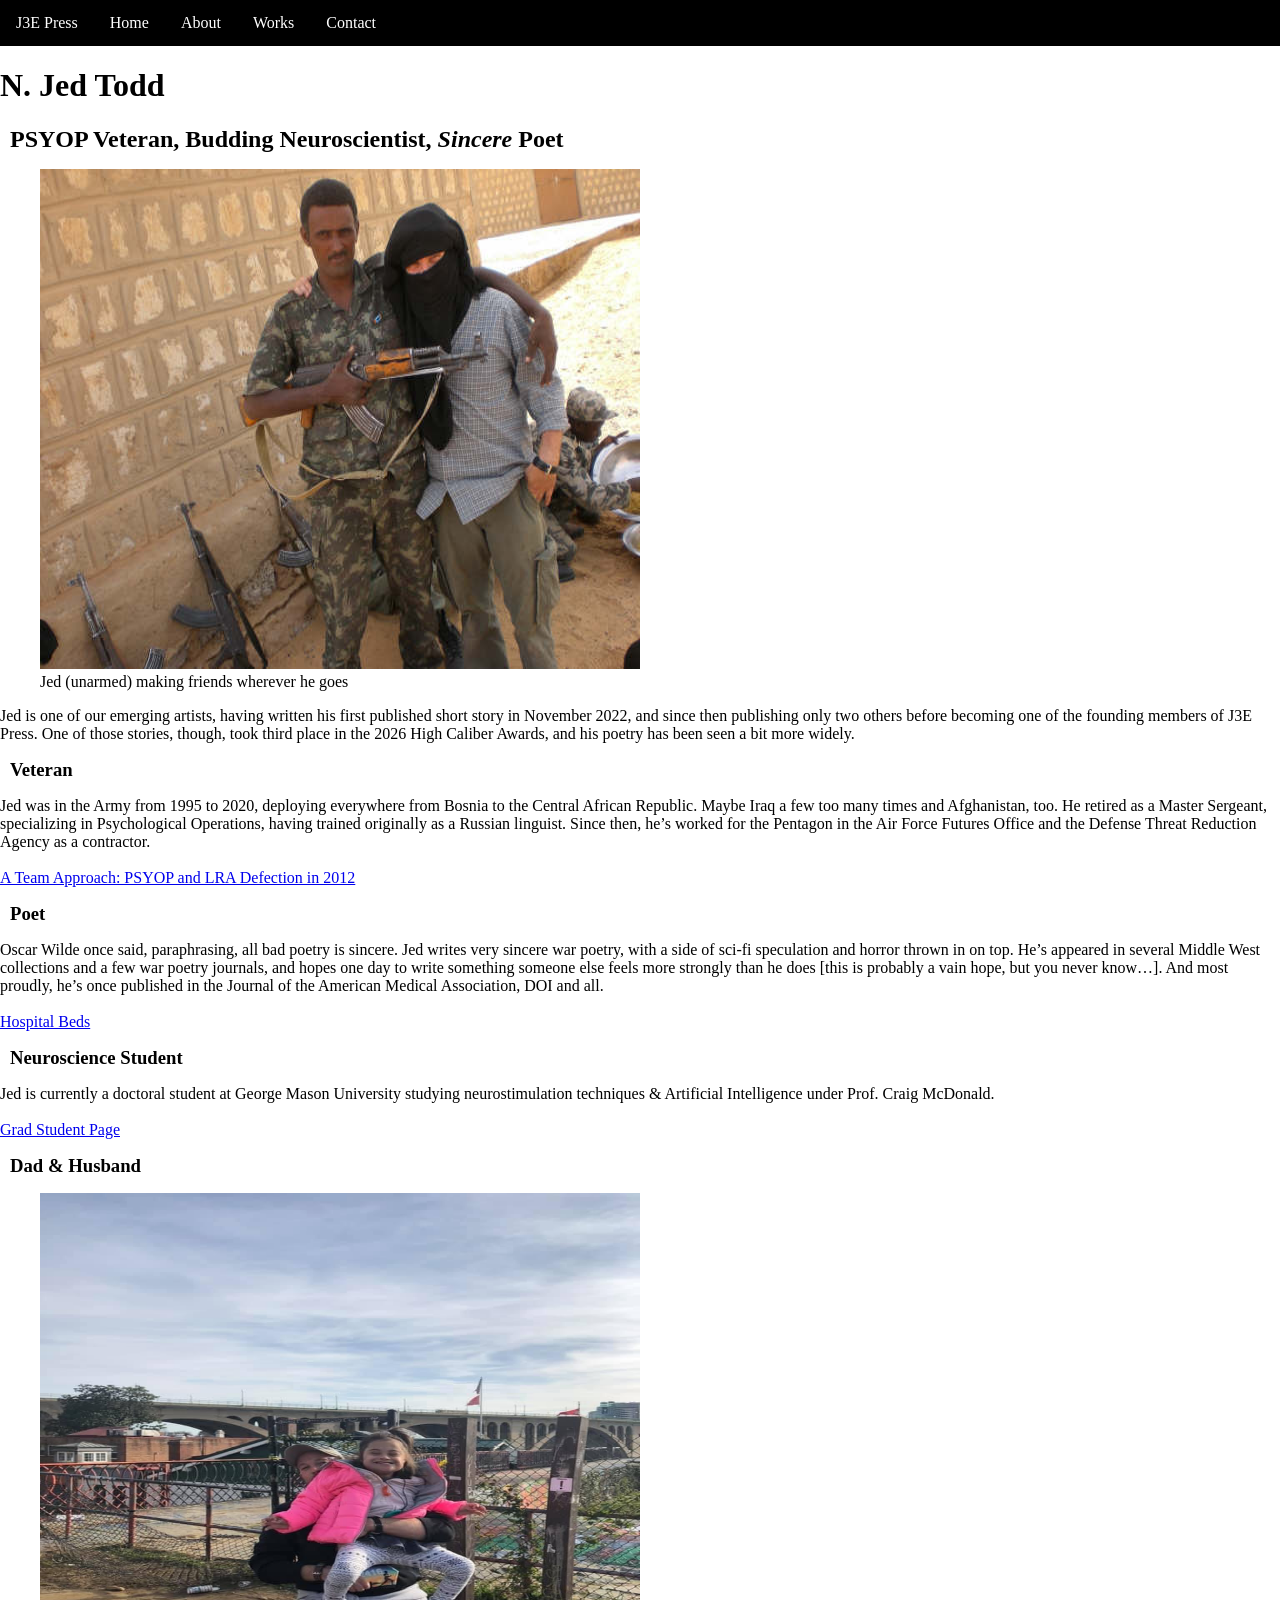
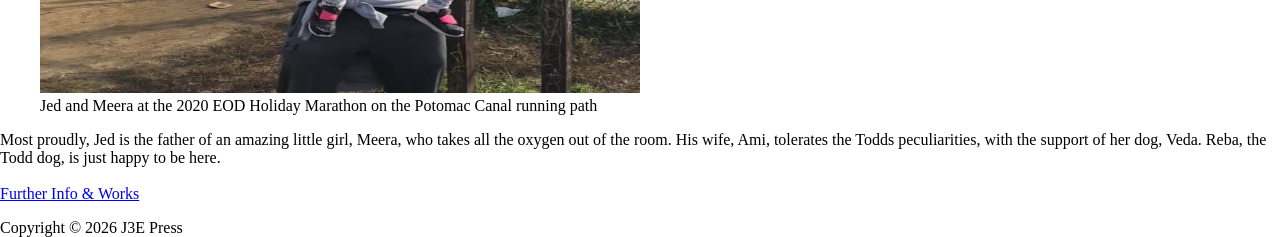
==== index.html @ 709a06db "Fix HTML formatting and add image dimensions" ====
<!DOCTYPE html> <html lang="en-US">
<head><title>N. Jed Todd - J3E Press Author</title></head>
	<meta name="viewport" content="width=device-width, initial-scale=1.0">
	<meta charset="UTF-8">
	<meta name="description" content="N. Jed Todd's Author Page">
	<meta name="keywords" content="PSYOP, Propaganda, Neuroscience, Neurostimulation, Poetry, Science Fiction, Horror, Sci-Fi Writer">
	<meta name="author" content="N. Jed Todd">
	
	<style>
 		body {background-color: olive; margin:0; padding:0;}
  		h1 {color: black; margin: 10px;}
  		h2 {color: black; margin: 10px;}
  		h3 {color: black; margin: 10px;}
  		p {color: black;}
  		html, body {width: 100%; min-height: 100vh; margin: 0; padding: 0;}
		ul {list-style-type: none; margin: 0; padding: 0; overflow: hidden; background-color: black;}
  		ul li {float: left;}
  		ul li a {display: block; color: white; text-align: center; padding: 14px 16px; text-decoration: none;}
  		ul li a: hover {background-color: olive;}
	</style></head>
<body><nav><ul>
  <li><a href="https://j3epress.com">J3E Press</a></li>
  <li><a href="./index.html">Home</a></li>
  <li><a href="./about.html">About</a></li>
  <li><a href="./works.html">Works</a></li>
  <li><a href="./contact.html">Contact</a></li>
</ul></nav>

<header><h1>N. Jed Todd</h1></header>
		<h2>PSYOP Veteran, Budding Neuroscientist, <em>Sincere</em> Poet</h2>
	<figure><img src="./JedMaliScout.jpg" height="500" width="600" alt="Jed with face wrapped in black litham, type of black Tuareg face covering, standing next to a man holding an AK-47 in a Malian Scout military uniform, standing next to an adobe wall in the desert"><figcaption>Jed (unarmed) making friends wherever he goes</figcaption></figure>
	<p>Jed is one of our emerging artists, having written his first published short story in November 2022, and since then publishing only two others before becoming one of the founding members of J3E Press. One of those stories, though, took third place in the 2026 High Caliber Awards, and his poetry has been seen a bit more widely.</p>
		<h3>Veteran</h3>
	<p>Jed was in the Army from 1995 to 2020, deploying everywhere from Bosnia to the Central African Republic. Maybe Iraq a few too many times and Afghanistan, too. He retired as a Master Sergeant, specializing in Psychological Operations, having trained originally as a Russian linguist. Since then, he’s worked for the Pentagon in the Air Force Futures Office and the Defense Threat Reduction Agency as a contractor.<br><br><a href="https://arsof-history.org/articles/20nov_a_team_approach_page_1.html">A Team Approach: PSYOP and LRA Defection in 2012</a></p>
		<h3>Poet</h3>
	<p>Oscar Wilde once said, paraphrasing, all bad poetry is sincere. Jed writes very sincere war poetry, with a side of sci-fi speculation and horror thrown in on top. He’s appeared in several Middle West collections and a few war poetry journals, and hopes one day to write something someone else feels more strongly than he does [this is probably a vain hope, but you never know…]. And most proudly, he’s once published in the Journal of the American Medical Association, DOI and all.<br><br><a href="https://jamanetwork.com/journals/jama/article-abstract/2838085">Hospital Beds</a></p>
		<h3>Neuroscience Student</h3>
	<p>Jed is currently a doctoral student at George Mason University studying neurostimulation techniques & Artificial Intelligence under Prof. Craig McDonald.<br><br><a href="https://www.psychology.gmu.edu/people/ntodd4">Grad Student Page</a></p>
		<h3>Dad &amp; Husband</h3>
	<figure><img src="./MeeraEODMarathon.jpg" height="500" width="600" alt="Jed holding his daughter, Meera, in the air at a bridge overlooking a canal, dressed in running clothes"><figcaption>Jed and Meera at the 2020 EOD Holiday Marathon on the Potomac Canal running path</figcaption></figure>
	<p>Most proudly, Jed is the father of an amazing little girl, Meera, who takes all the oxygen out of the room. His wife, Ami, tolerates the Todds peculiarities, with the support of her dog, Veda. Reba, the Todd dog, is just happy to be here.<br><br><a href="https://linktr.ee/n.jed.todd">Further Info &amp; Works</a></p>

<footer>Copyright &copy; 2026 J3E Press</footer>
</body>
</html>
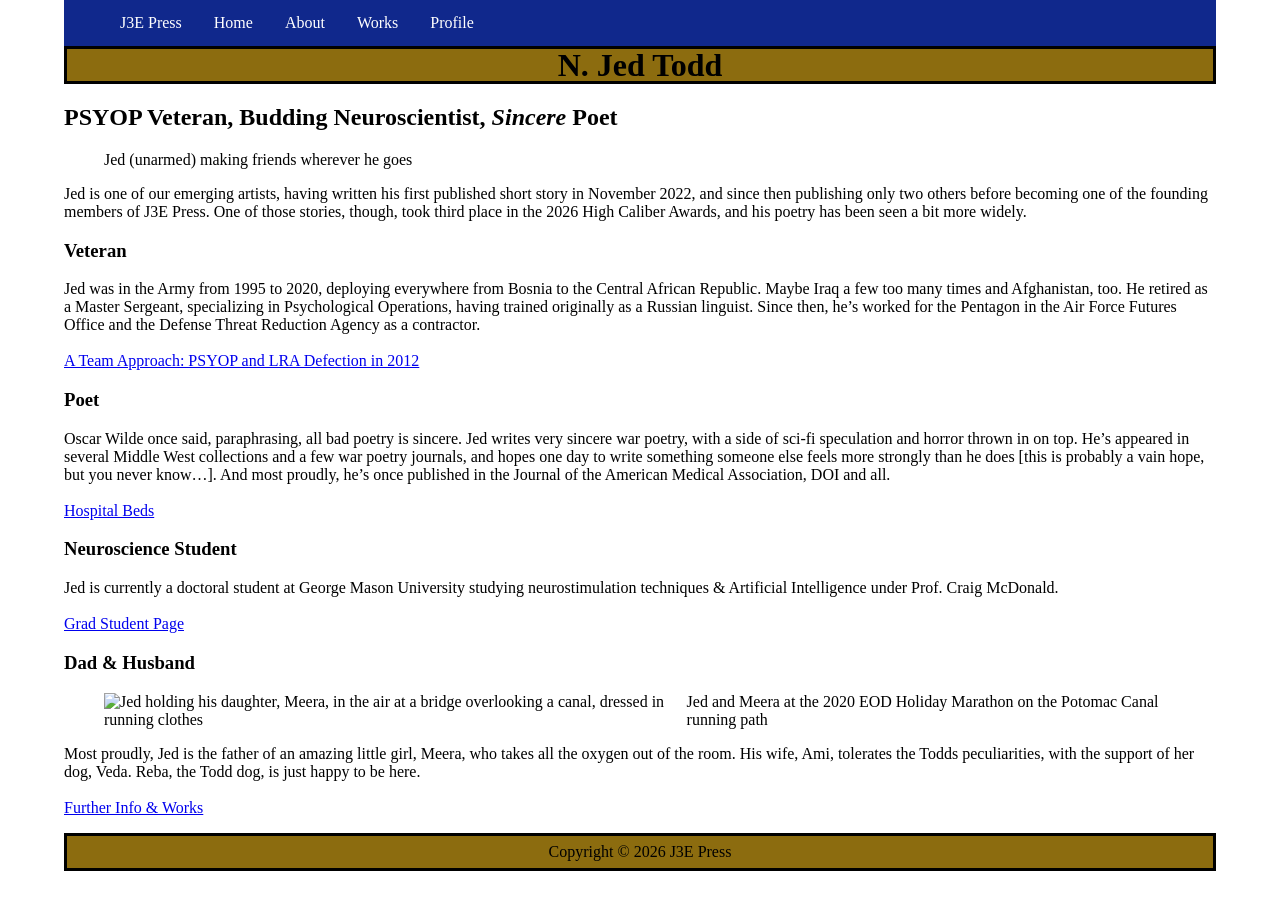
==== commit 52a5f611: "Add files via upload Fixing for site 2" ====
--- a/index.html
+++ b/index.html
@@ -5,30 +5,32 @@
 	<meta name="description" content="N. Jed Todd's Author Page">
 	<meta name="keywords" content="PSYOP, Propaganda, Neuroscience, Neurostimulation, Poetry, Science Fiction, Horror, Sci-Fi Writer">
 	<meta name="author" content="N. Jed Todd">
-	
+	<base href="https://njedtodd.github.io/practicesite1/">
 	<style>
- 		body {background-color: olive; margin:0; padding:0;}
-  		h1 {color: black; margin: 10px;}
-  		h2 {color: black; margin: 10px;}
-  		h3 {color: black; margin: 10px;}
-  		p {color: black;}
-  		html, body {width: 100%; min-height: 100vh; margin: 0; padding: 0;}
-		ul {list-style-type: none; margin: 0; padding: 0; overflow: hidden; background-color: black;}
+ 		body {background-color: #8C6C0F; color: black}
+ 		html, body {align-items: center; width: 90%; min-height: 100vh; margin: auto; padding: auto;}
+  		p {text-align: left; color: black; margin: 10px; padding: 10px}
+		ul {list-style-type: none; margin: auto; overflow: hidden; background-color: #10288C;}
   		ul li {float: left;}
   		ul li a {display: block; color: white; text-align: center; padding: 14px 16px; text-decoration: none;}
-  		ul li a: hover {background-color: olive;}
-	</style></head>
+  		ul li a: hover {background-color: #1C254D;}
+  		.centerText {background-color: #8C6C0F; display: flex; justify-content: center; align-items: center; height: 2em; border: 3px solid black;}
+  		.centerImg {display: flex; justify-content: center; align-items: center}
+  		.portrait {height="250"; width="250"; display: flex}
+  		.book {height="300"; width="200"}
+  		.mainText {background-color: #9CAFFF; text-align: left; color: black; margin: 10px; padding; 10px}
+  		</style></head>
 <body><nav><ul>
   <li><a href="https://j3epress.com">J3E Press</a></li>
-  <li><a href="./index.html">Home</a></li>
-  <li><a href="./about.html">About</a></li>
-  <li><a href="./works.html">Works</a></li>
-  <li><a href="./contact.html">Contact</a></li>
+  <li><a href="index.html">Home</a></li>
+  <li><a href="about.html">About</a></li>
+  <li><a href="works.html">Works</a></li>
+  <li><a href="contact.html">Profile</a></li>
 </ul></nav>
 
-<header><h1>N. Jed Todd</h1></header>
+<header><div class="centerText"><h1>N. Jed Todd</h1></div></header>
 		<h2>PSYOP Veteran, Budding Neuroscientist, <em>Sincere</em> Poet</h2>
-	<figure><img src="./JedMaliScout.jpg" height="500" width="600" alt="Jed with face wrapped in black litham, type of black Tuareg face covering, standing next to a man holding an AK-47 in a Malian Scout military uniform, standing next to an adobe wall in the desert"><figcaption>Jed (unarmed) making friends wherever he goes</figcaption></figure>
+	<figure><div class="centerImg><img src="JedMaliScout.jpg" alt="Jed with face wrapped in black litham, type of black Tuareg face covering, standing next to a man holding an AK-47 in a Malian Scout military uniform, standing next to an adobe wall in the desert"><figcaption>Jed (unarmed) making friends wherever he goes</figcaption></div></figure>
 	<p>Jed is one of our emerging artists, having written his first published short story in November 2022, and since then publishing only two others before becoming one of the founding members of J3E Press. One of those stories, though, took third place in the 2026 High Caliber Awards, and his poetry has been seen a bit more widely.</p>
 		<h3>Veteran</h3>
 	<p>Jed was in the Army from 1995 to 2020, deploying everywhere from Bosnia to the Central African Republic. Maybe Iraq a few too many times and Afghanistan, too. He retired as a Master Sergeant, specializing in Psychological Operations, having trained originally as a Russian linguist. Since then, he’s worked for the Pentagon in the Air Force Futures Office and the Defense Threat Reduction Agency as a contractor.<br><br><a href="https://arsof-history.org/articles/20nov_a_team_approach_page_1.html">A Team Approach: PSYOP and LRA Defection in 2012</a></p>
@@ -37,9 +39,9 @@
 		<h3>Neuroscience Student</h3>
 	<p>Jed is currently a doctoral student at George Mason University studying neurostimulation techniques & Artificial Intelligence under Prof. Craig McDonald.<br><br><a href="https://www.psychology.gmu.edu/people/ntodd4">Grad Student Page</a></p>
 		<h3>Dad &amp; Husband</h3>
-	<figure><img src="./MeeraEODMarathon.jpg" height="500" width="600" alt="Jed holding his daughter, Meera, in the air at a bridge overlooking a canal, dressed in running clothes"><figcaption>Jed and Meera at the 2020 EOD Holiday Marathon on the Potomac Canal running path</figcaption></figure>
+	<figure><div class="centerImg"><img src="MeeraEODMarathon.jpg" alt="Jed holding his daughter, Meera, in the air at a bridge overlooking a canal, dressed in running clothes"><figcaption>Jed and Meera at the 2020 EOD Holiday Marathon on the Potomac Canal running path</figcaption></div></figure>
 	<p>Most proudly, Jed is the father of an amazing little girl, Meera, who takes all the oxygen out of the room. His wife, Ami, tolerates the Todds peculiarities, with the support of her dog, Veda. Reba, the Todd dog, is just happy to be here.<br><br><a href="https://linktr.ee/n.jed.todd">Further Info &amp; Works</a></p>
 
-<footer>Copyright &copy; 2026 J3E Press</footer>
+<footer><div class="centerText">Copyright &copy; 2026 J3E Press</div></footer>
 </body>
 </html>
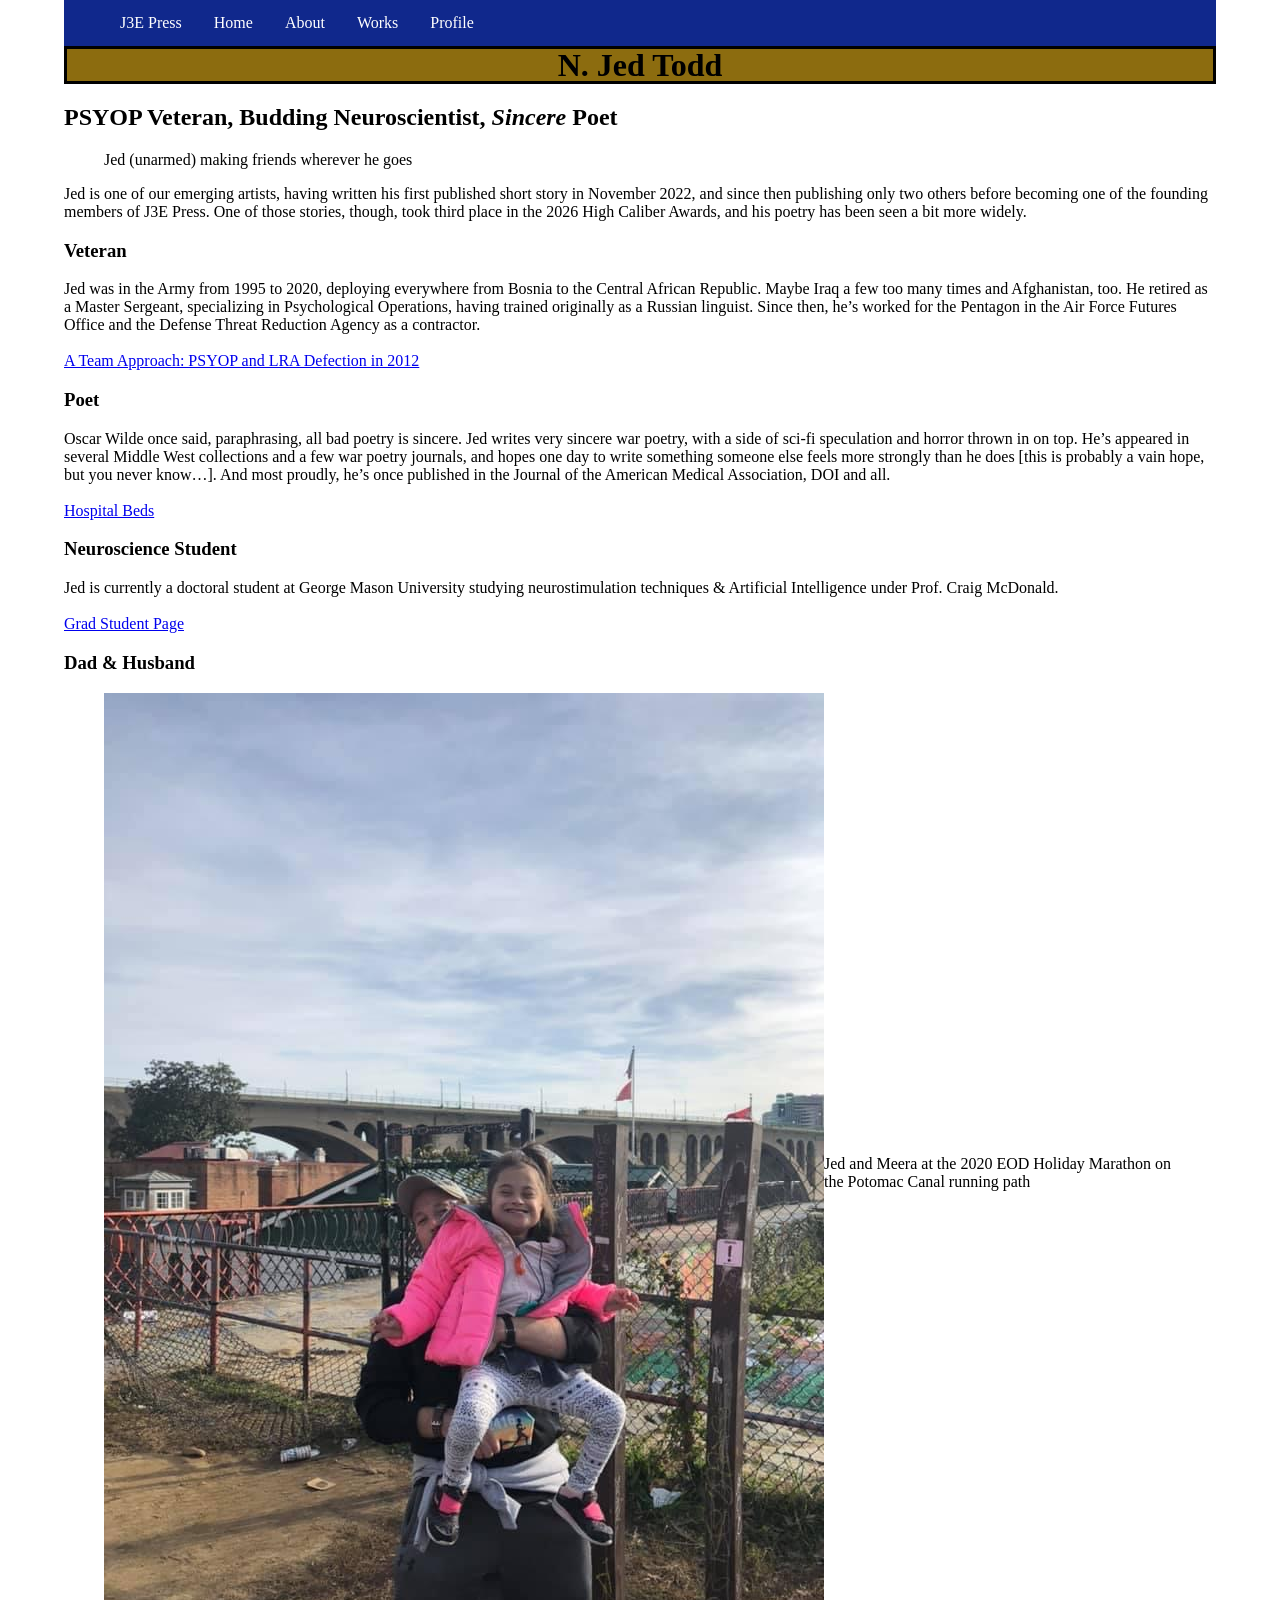
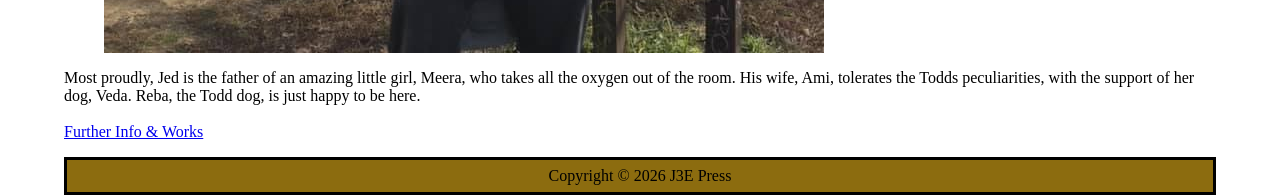
==== commit 6d22240e: "Add files via upload" ====
--- a/index.html
+++ b/index.html
@@ -5,7 +5,7 @@
 	<meta name="description" content="N. Jed Todd's Author Page">
 	<meta name="keywords" content="PSYOP, Propaganda, Neuroscience, Neurostimulation, Poetry, Science Fiction, Horror, Sci-Fi Writer">
 	<meta name="author" content="N. Jed Todd">
-	<base href="https://njedtodd.github.io/practicesite1/">
+	<base href="https://njtedtodd.github.io/practicesite1/">
 	<style>
  		body {background-color: #8C6C0F; color: black}
  		html, body {align-items: center; width: 90%; min-height: 100vh; margin: auto; padding: auto;}
@@ -22,10 +22,10 @@
   		</style></head>
 <body><nav><ul>
   <li><a href="https://j3epress.com">J3E Press</a></li>
-  <li><a href="index.html">Home</a></li>
-  <li><a href="about.html">About</a></li>
-  <li><a href="works.html">Works</a></li>
-  <li><a href="contact.html">Profile</a></li>
+  <li><a href="./index.html">Home</a></li>
+  <li><a href="./about.html">About</a></li>
+  <li><a href="./works.html">Works</a></li>
+  <li><a href="./contact.html">Profile</a></li>
 </ul></nav>
 
 <header><div class="centerText"><h1>N. Jed Todd</h1></div></header>
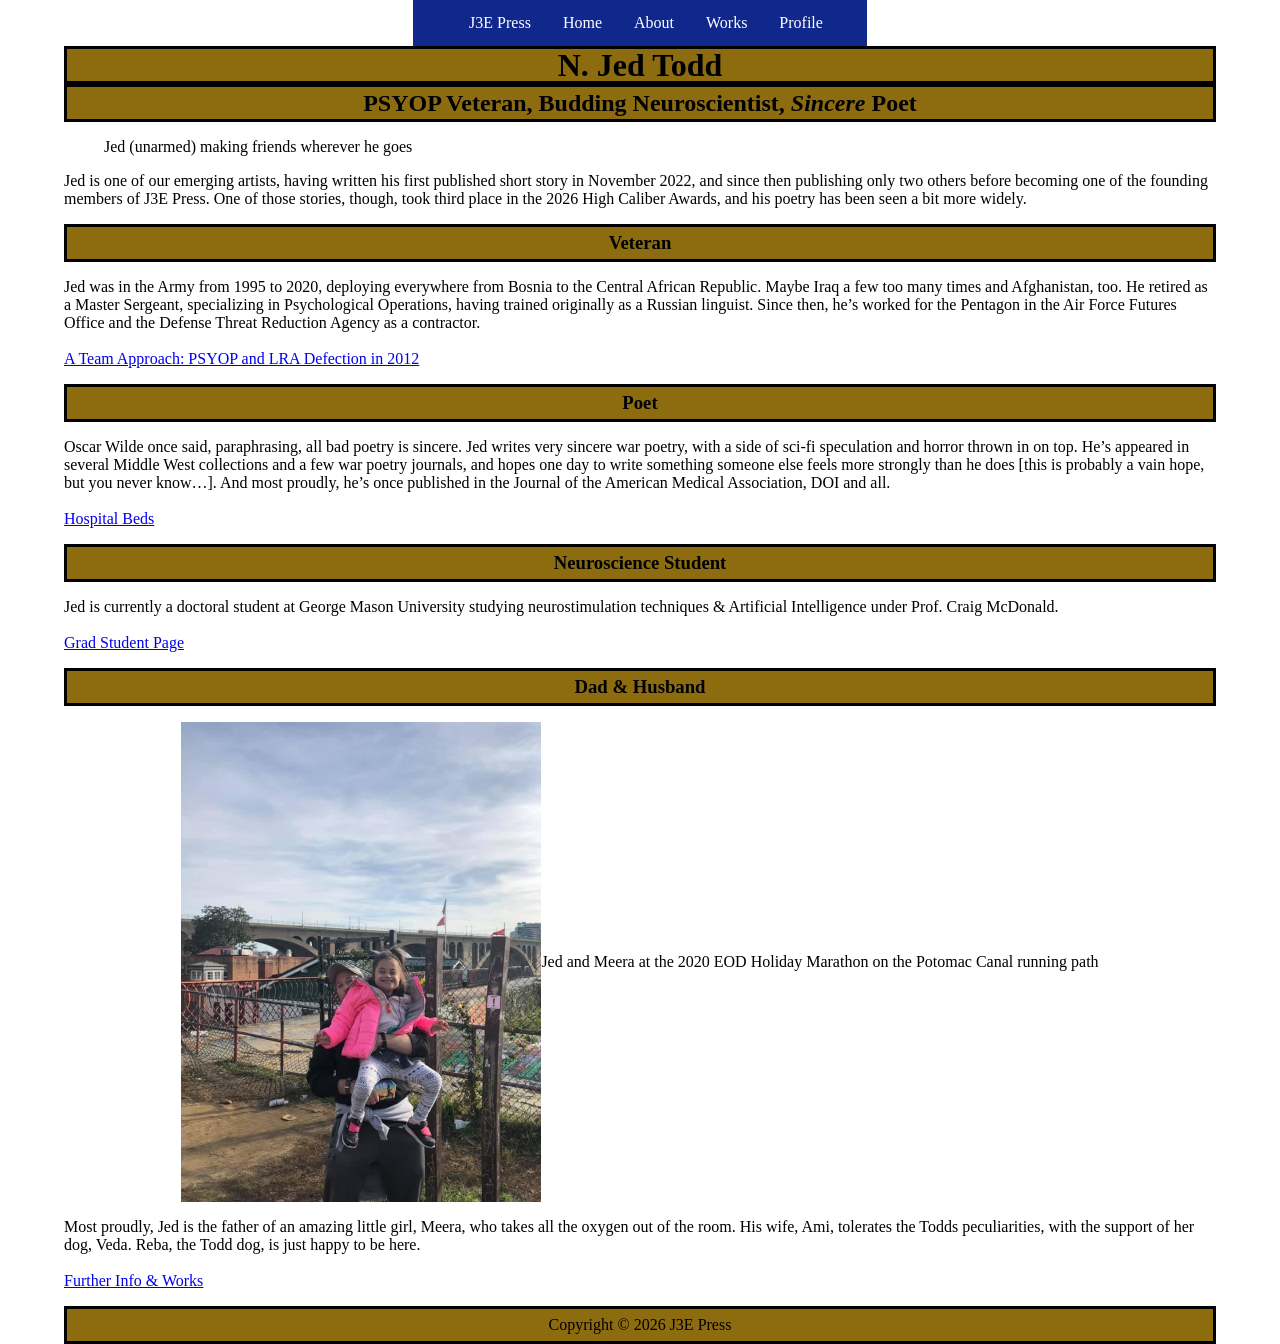
==== commit c1128e24: "Add files via upload" ====
--- a/index.html
+++ b/index.html
@@ -5,7 +5,7 @@
 	<meta name="description" content="N. Jed Todd's Author Page">
 	<meta name="keywords" content="PSYOP, Propaganda, Neuroscience, Neurostimulation, Poetry, Science Fiction, Horror, Sci-Fi Writer">
 	<meta name="author" content="N. Jed Todd">
-	<base href="https://njtedtodd.github.io/practicesite1/">
+	
 	<style>
  		body {background-color: #8C6C0F; color: black}
  		html, body {align-items: center; width: 90%; min-height: 100vh; margin: auto; padding: auto;}
@@ -20,26 +20,26 @@
   		.book {height="300"; width="200"}
   		.mainText {background-color: #9CAFFF; text-align: left; color: black; margin: 10px; padding; 10px}
   		</style></head>
-<body><nav><ul>
+<body><nav><div class="centerImg"><ul>
   <li><a href="https://j3epress.com">J3E Press</a></li>
   <li><a href="./index.html">Home</a></li>
   <li><a href="./about.html">About</a></li>
   <li><a href="./works.html">Works</a></li>
   <li><a href="./contact.html">Profile</a></li>
-</ul></nav>
+</ul></div></nav>
 
 <header><div class="centerText"><h1>N. Jed Todd</h1></div></header>
-		<h2>PSYOP Veteran, Budding Neuroscientist, <em>Sincere</em> Poet</h2>
-	<figure><div class="centerImg><img src="JedMaliScout.jpg" alt="Jed with face wrapped in black litham, type of black Tuareg face covering, standing next to a man holding an AK-47 in a Malian Scout military uniform, standing next to an adobe wall in the desert"><figcaption>Jed (unarmed) making friends wherever he goes</figcaption></div></figure>
+		<div class="centerText"><h2>PSYOP Veteran, Budding Neuroscientist, <em>Sincere</em> Poet</h2></div>
+	<figure><div class="centerImg><img src="JedMaliScout.jpg" height="450" width="600" alt="Jed with face wrapped in black litham, type of black Tuareg face covering, standing next to a man holding an AK-47 in a Malian Scout military uniform, standing next to an adobe wall in the desert"><figcaption>Jed (unarmed) making friends wherever he goes</figcaption></div></figure>
 	<p>Jed is one of our emerging artists, having written his first published short story in November 2022, and since then publishing only two others before becoming one of the founding members of J3E Press. One of those stories, though, took third place in the 2026 High Caliber Awards, and his poetry has been seen a bit more widely.</p>
-		<h3>Veteran</h3>
+		<div class="centerText"><h3>Veteran</h3></div>
 	<p>Jed was in the Army from 1995 to 2020, deploying everywhere from Bosnia to the Central African Republic. Maybe Iraq a few too many times and Afghanistan, too. He retired as a Master Sergeant, specializing in Psychological Operations, having trained originally as a Russian linguist. Since then, he’s worked for the Pentagon in the Air Force Futures Office and the Defense Threat Reduction Agency as a contractor.<br><br><a href="https://arsof-history.org/articles/20nov_a_team_approach_page_1.html">A Team Approach: PSYOP and LRA Defection in 2012</a></p>
-		<h3>Poet</h3>
+		<div class="centerText"><h3>Poet</h3></div>
 	<p>Oscar Wilde once said, paraphrasing, all bad poetry is sincere. Jed writes very sincere war poetry, with a side of sci-fi speculation and horror thrown in on top. He’s appeared in several Middle West collections and a few war poetry journals, and hopes one day to write something someone else feels more strongly than he does [this is probably a vain hope, but you never know…]. And most proudly, he’s once published in the Journal of the American Medical Association, DOI and all.<br><br><a href="https://jamanetwork.com/journals/jama/article-abstract/2838085">Hospital Beds</a></p>
-		<h3>Neuroscience Student</h3>
+		<div class="centerText"><h3>Neuroscience Student</h3></div>
 	<p>Jed is currently a doctoral student at George Mason University studying neurostimulation techniques & Artificial Intelligence under Prof. Craig McDonald.<br><br><a href="https://www.psychology.gmu.edu/people/ntodd4">Grad Student Page</a></p>
-		<h3>Dad &amp; Husband</h3>
-	<figure><div class="centerImg"><img src="MeeraEODMarathon.jpg" alt="Jed holding his daughter, Meera, in the air at a bridge overlooking a canal, dressed in running clothes"><figcaption>Jed and Meera at the 2020 EOD Holiday Marathon on the Potomac Canal running path</figcaption></div></figure>
+		<div class="centerText"><h3>Dad &amp; Husband</h3></div>
+	<figure><div class="centerImg"><img src="MeeraEODMarathon.jpg" height="480" width="360" alt="Jed holding his daughter, Meera, in the air at a bridge overlooking a canal, dressed in running clothes"><figcaption>Jed and Meera at the 2020 EOD Holiday Marathon on the Potomac Canal running path</figcaption></div></figure>
 	<p>Most proudly, Jed is the father of an amazing little girl, Meera, who takes all the oxygen out of the room. His wife, Ami, tolerates the Todds peculiarities, with the support of her dog, Veda. Reba, the Todd dog, is just happy to be here.<br><br><a href="https://linktr.ee/n.jed.todd">Further Info &amp; Works</a></p>
 
 <footer><div class="centerText">Copyright &copy; 2026 J3E Press</div></footer>
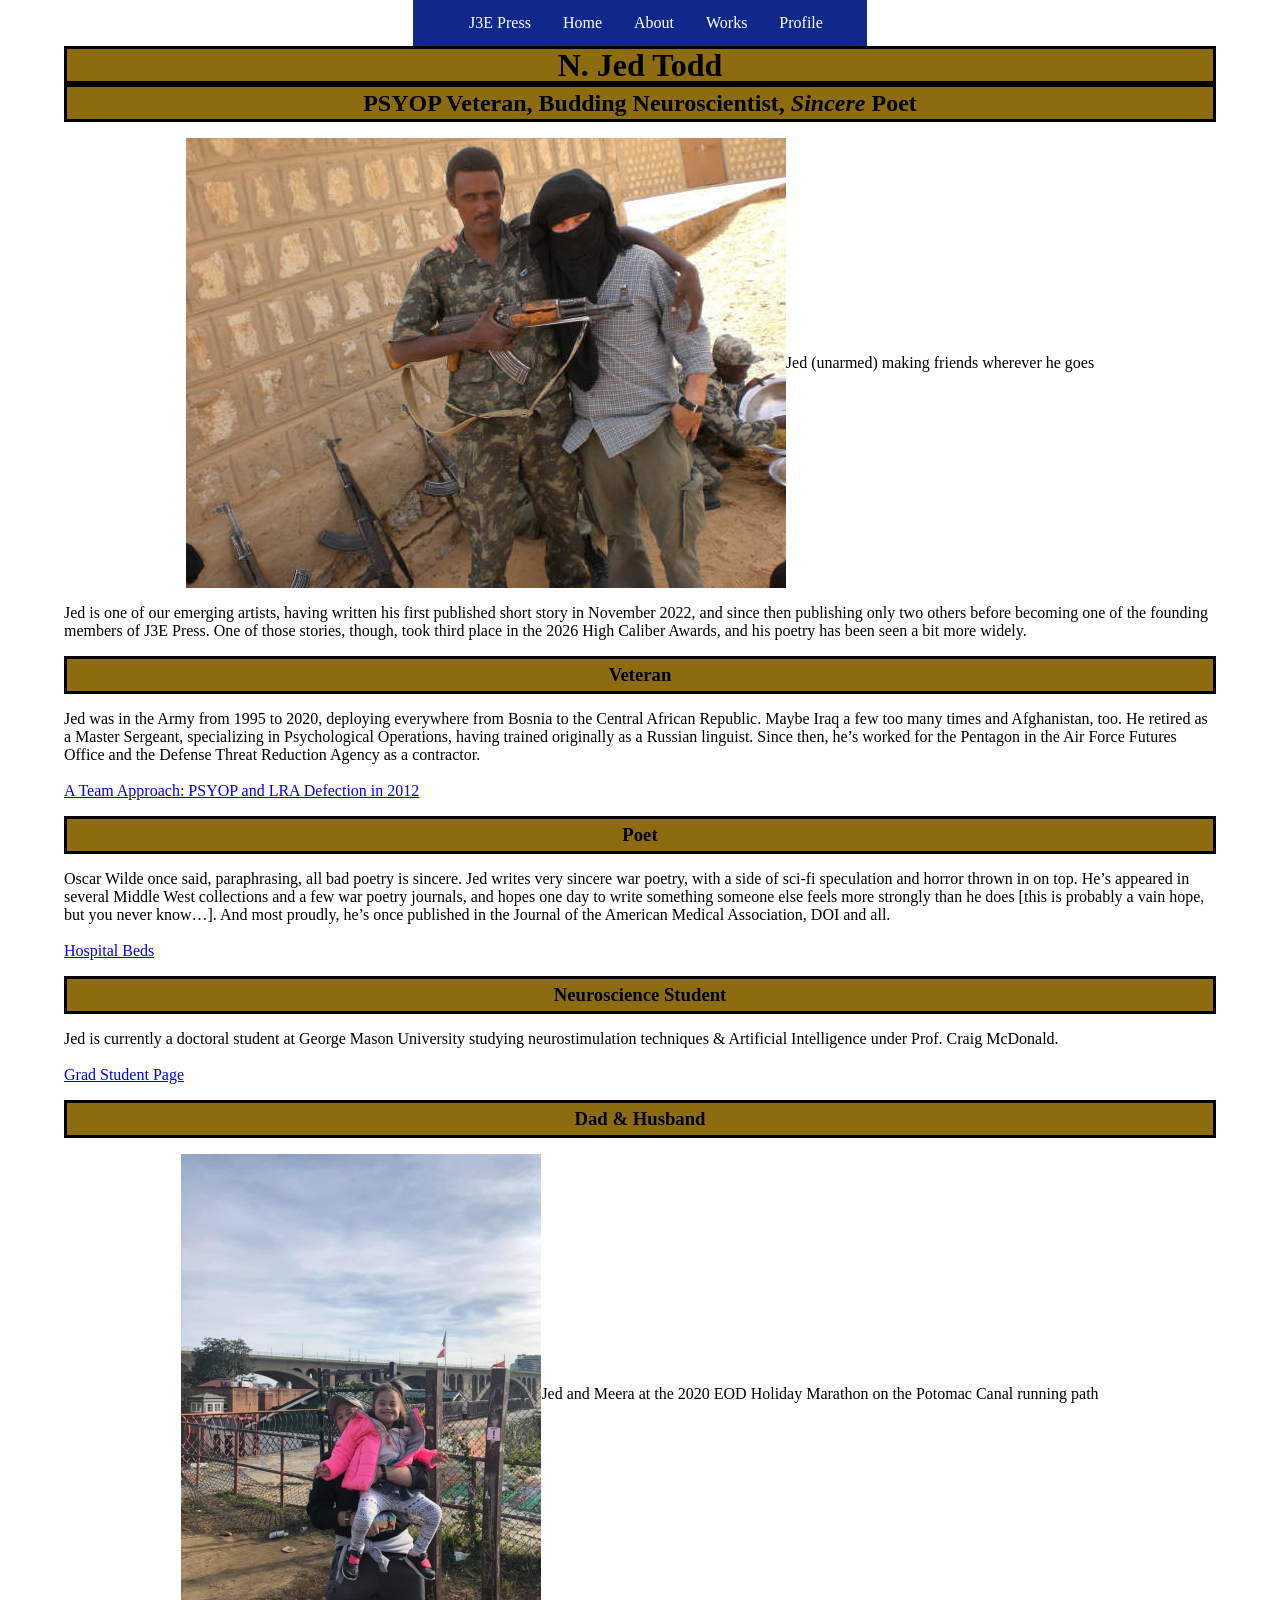
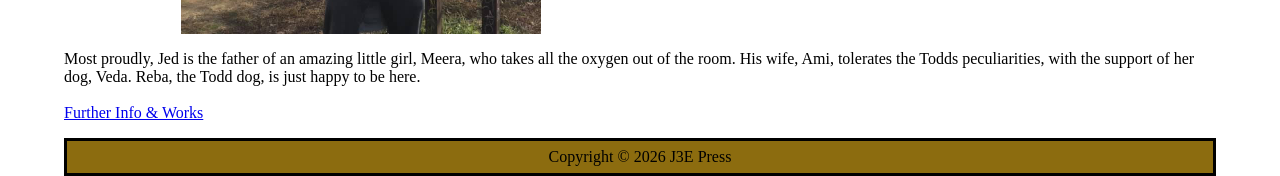
==== commit d5d6de5a: "Add files via upload" ====
--- a/index.html
+++ b/index.html
@@ -30,7 +30,7 @@
 
 <header><div class="centerText"><h1>N. Jed Todd</h1></div></header>
 		<div class="centerText"><h2>PSYOP Veteran, Budding Neuroscientist, <em>Sincere</em> Poet</h2></div>
-	<figure><div class="centerImg><img src="JedMaliScout.jpg" height="450" width="600" alt="Jed with face wrapped in black litham, type of black Tuareg face covering, standing next to a man holding an AK-47 in a Malian Scout military uniform, standing next to an adobe wall in the desert"><figcaption>Jed (unarmed) making friends wherever he goes</figcaption></div></figure>
+	<figure><div class="centerImg"><img src="JedMaliScout.jpg" height="450" width="600" alt="Jed with face wrapped in black litham, type of black Tuareg face covering, standing next to a man holding an AK-47 in a Malian Scout military uniform, standing next to an adobe wall in the desert"><figcaption>Jed (unarmed) making friends wherever he goes</figcaption></div></figure>
 	<p>Jed is one of our emerging artists, having written his first published short story in November 2022, and since then publishing only two others before becoming one of the founding members of J3E Press. One of those stories, though, took third place in the 2026 High Caliber Awards, and his poetry has been seen a bit more widely.</p>
 		<div class="centerText"><h3>Veteran</h3></div>
 	<p>Jed was in the Army from 1995 to 2020, deploying everywhere from Bosnia to the Central African Republic. Maybe Iraq a few too many times and Afghanistan, too. He retired as a Master Sergeant, specializing in Psychological Operations, having trained originally as a Russian linguist. Since then, he’s worked for the Pentagon in the Air Force Futures Office and the Defense Threat Reduction Agency as a contractor.<br><br><a href="https://arsof-history.org/articles/20nov_a_team_approach_page_1.html">A Team Approach: PSYOP and LRA Defection in 2012</a></p>
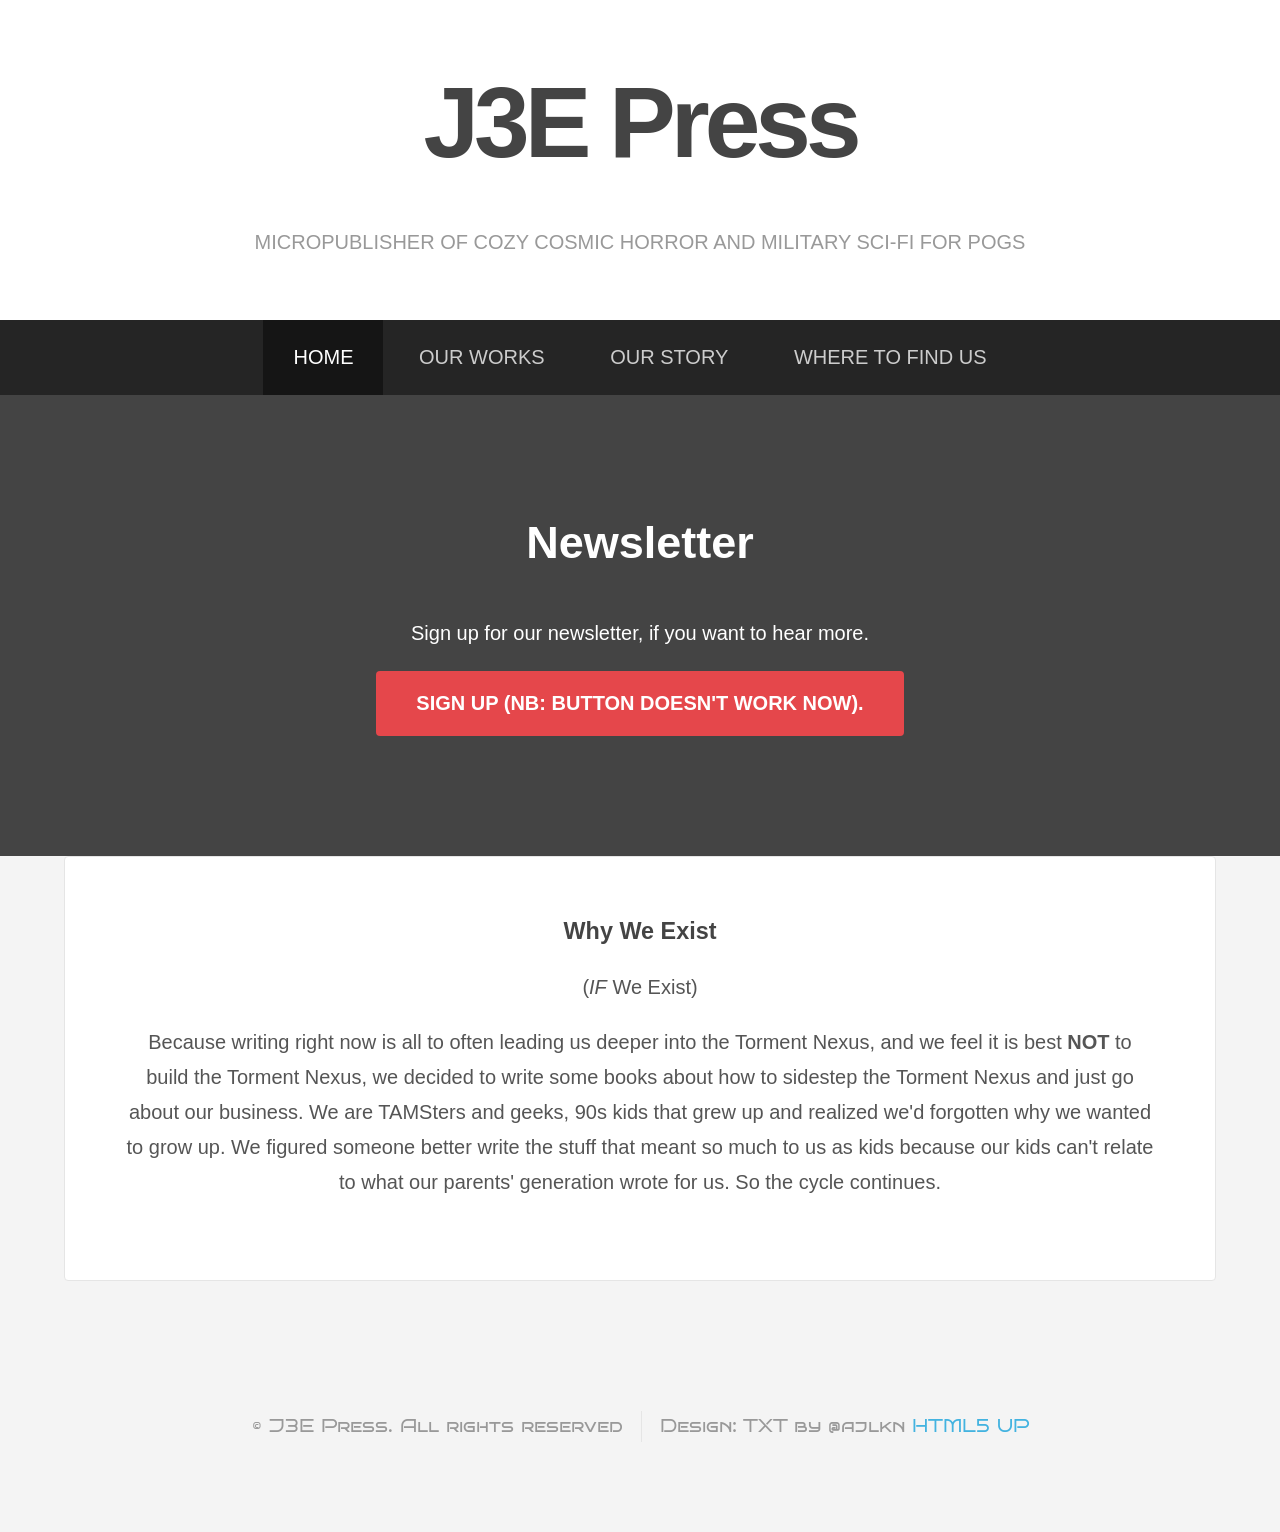
==== commit 1060dbb0: "Rename index (1).html to index.html" ====
--- a/index.html
+++ b/index.html
@@ -1,47 +1,80 @@
-<!DOCTYPE html> <html lang="en-US">
-<head><title>N. Jed Todd - J3E Press Author</title></head>
-	<meta name="viewport" content="width=device-width, initial-scale=1.0">
-	<meta charset="UTF-8">
-	<meta name="description" content="N. Jed Todd's Author Page">
-	<meta name="keywords" content="PSYOP, Propaganda, Neuroscience, Neurostimulation, Poetry, Science Fiction, Horror, Sci-Fi Writer">
-	<meta name="author" content="N. Jed Todd">
-	
+<!DOCTYPE HTML>
+<!--
+    TXT by HTML5 UP
+    html5up.net | @ajlkn
+    Free for personal and commercial use under the CCA 3.0 license (html5up.net/license)
+	Website for N. Jed Todd, class project
+-->
+<html lang="en">
+<head>
+    <title>J3E Press Alternate Site</title>
+    <meta charset="utf-8" />
+    <meta name="viewport" content="width=device-width, initial-scale=1, user-scalable=no" />
+    <link rel="stylesheet" href="main.css" />
 	<style>
- 		body {background-color: #8C6C0F; color: black}
- 		html, body {align-items: center; width: 90%; min-height: 100vh; margin: auto; padding: auto;}
-  		p {text-align: left; color: black; margin: 10px; padding: 10px}
-		ul {list-style-type: none; margin: auto; overflow: hidden; background-color: #10288C;}
-  		ul li {float: left;}
-  		ul li a {display: block; color: white; text-align: center; padding: 14px 16px; text-decoration: none;}
-  		ul li a: hover {background-color: #1C254D;}
-  		.centerText {background-color: #8C6C0F; display: flex; justify-content: center; align-items: center; height: 2em; border: 3px solid black;}
-  		.centerImg {display: flex; justify-content: center; align-items: center}
-  		.portrait {height="250"; width="250"; display: flex}
-  		.book {height="300"; width="200"}
-  		.mainText {background-color: #9CAFFF; text-align: left; color: black; margin: 10px; padding; 10px}
-  		</style></head>
-<body><nav><div class="centerImg"><ul>
-  <li><a href="https://j3epress.com">J3E Press</a></li>
-  <li><a href="./index.html">Home</a></li>
-  <li><a href="./about.html">About</a></li>
-  <li><a href="./works.html">Works</a></li>
-  <li><a href="./contact.html">Profile</a></li>
-</ul></div></nav>
+	@import url('https://fonts.googleapis.com/css2?family=Bruno+Ace+SC&display=swap');
+	</style>
+</head>
+<body class="is-preload">
+    <div id="page-wrapper">
 
-<header><div class="centerText"><h1>N. Jed Todd</h1></div></header>
-		<div class="centerText"><h2>PSYOP Veteran, Budding Neuroscientist, <em>Sincere</em> Poet</h2></div>
-	<figure><div class="centerImg"><img src="JedMaliScout.jpg" height="450" width="600" alt="Jed with face wrapped in black litham, type of black Tuareg face covering, standing next to a man holding an AK-47 in a Malian Scout military uniform, standing next to an adobe wall in the desert"><figcaption>Jed (unarmed) making friends wherever he goes</figcaption></div></figure>
-	<p>Jed is one of our emerging artists, having written his first published short story in November 2022, and since then publishing only two others before becoming one of the founding members of J3E Press. One of those stories, though, took third place in the 2026 High Caliber Awards, and his poetry has been seen a bit more widely.</p>
-		<div class="centerText"><h3>Veteran</h3></div>
-	<p>Jed was in the Army from 1995 to 2020, deploying everywhere from Bosnia to the Central African Republic. Maybe Iraq a few too many times and Afghanistan, too. He retired as a Master Sergeant, specializing in Psychological Operations, having trained originally as a Russian linguist. Since then, he’s worked for the Pentagon in the Air Force Futures Office and the Defense Threat Reduction Agency as a contractor.<br><br><a href="https://arsof-history.org/articles/20nov_a_team_approach_page_1.html">A Team Approach: PSYOP and LRA Defection in 2012</a></p>
-		<div class="centerText"><h3>Poet</h3></div>
-	<p>Oscar Wilde once said, paraphrasing, all bad poetry is sincere. Jed writes very sincere war poetry, with a side of sci-fi speculation and horror thrown in on top. He’s appeared in several Middle West collections and a few war poetry journals, and hopes one day to write something someone else feels more strongly than he does [this is probably a vain hope, but you never know…]. And most proudly, he’s once published in the Journal of the American Medical Association, DOI and all.<br><br><a href="https://jamanetwork.com/journals/jama/article-abstract/2838085">Hospital Beds</a></p>
-		<div class="centerText"><h3>Neuroscience Student</h3></div>
-	<p>Jed is currently a doctoral student at George Mason University studying neurostimulation techniques & Artificial Intelligence under Prof. Craig McDonald.<br><br><a href="https://www.psychology.gmu.edu/people/ntodd4">Grad Student Page</a></p>
-		<div class="centerText"><h3>Dad &amp; Husband</h3></div>
-	<figure><div class="centerImg"><img src="MeeraEODMarathon.jpg" height="480" width="360" alt="Jed holding his daughter, Meera, in the air at a bridge overlooking a canal, dressed in running clothes"><figcaption>Jed and Meera at the 2020 EOD Holiday Marathon on the Potomac Canal running path</figcaption></div></figure>
-	<p>Most proudly, Jed is the father of an amazing little girl, Meera, who takes all the oxygen out of the room. His wife, Ami, tolerates the Todds peculiarities, with the support of her dog, Veda. Reba, the Todd dog, is just happy to be here.<br><br><a href="https://linktr.ee/n.jed.todd">Further Info &amp; Works</a></p>
+        <!-- Header -->
+        <header id="header">
+            <div class="logo container">
+                <div>
+                    <h1><a href="index.html" id="logo">J3E Press</a></h1>
+                    <p>Micropublisher of Cozy Cosmic Horror and Military Sci-Fi for POGs</p>
+                </div>
+            </div>
+        </header>
 
-<footer><div class="centerText">Copyright &copy; 2026 J3E Press</div></footer>
+        <!-- Nav -->
+        <nav id="nav">
+            <ul>
+                <li class="current"><a href="index.html">Home</a></li>
+                
+                <li><a href="left-sidebar.html">Our Works</a></li>
+                <li><a href="right-sidebar.html">Our Story</a></li>
+                <li><a href="no-sidebar.html">Where To Find Us</a></li>
+            </ul>
+        </nav>
+
+        <!-- Banner -->
+        <section id="banner">
+            <div class="content">
+                <h2>Newsletter</h2>
+                <p>Sign up for our newsletter, if you want to hear more.</p>
+                <a href="#" class="button scrolly">Sign up (NB: Button Doesn't Work Now).</a>
+            </div>
+        </section>
+
+        <!-- Main Content -->
+        <main id="main">
+            <div class="container">
+                <div class="row gpr-200">
+                    <div class="col-12">
+                        <!-- Highlight Box -->
+                        <section class="box highlight">
+                            <header>
+                                <h3>Why We Exist</h3>
+                                <p>(<em>IF</em> We Exist)</p>
+                            </header>
+                            <p>Because writing right now is all to often leading us deeper into the Torment Nexus, and we feel it is best <strong>NOT</strong> to build the Torment Nexus, we decided to write some books about how to sidestep the Torment Nexus and just go about our business.  We are TAMSters and geeks, 90s kids that grew up and realized we'd forgotten why we wanted to grow up.  We figured someone better write the stuff that meant so much to us as kids because our kids can't relate to what our parents' generation wrote for us.  So the cycle continues.</p>
+                        </section>
+                    </div>
+                </div>
+            </div>
+        </main>
+
+        <!-- Footer -->
+        <footer id="footer" class="container">
+            <div class="copyright">
+                <ul class="menu">
+                    <li>&copy; J3E Press. All rights reserved</li><li>Design: TXT by @ajlkn <a href="https://html5up.net">HTML5 UP</a></li>
+                </ul>
+            </div>
+        </footer>
+
+    </div>
 </body>
 </html>
--- a/main.css
+++ b/main.css
@@ -0,0 +1,249 @@
+/*
+    TXT Core Structural Styles
+    Inspired by HTML5 UP (html5up.net)
+*/
+
+/* Basic Reset & Typography */
+body {
+    background-color: #f4f4f4;
+    color: #555555;
+    font-family: 'Source Sans Pro', sans-serif;
+    font-size: 15pt;
+    font-weight: 300;
+    line-height: 1.75;
+    margin: 0;
+    padding: 0;
+}
+
+h1, h2, h3, h4, h5, h6 {
+    color: #444444;
+    font-weight: 700;
+    line-height: 1.25;
+    margin: 0 0 1em 0;
+}
+
+a {
+    color: #43b3e0;
+    text-decoration: none;
+    transition: color 0.2s ease-in-out;
+}
+
+a:hover {
+    color: #53c3f0;
+}
+
+.bruno-ace-sc-regular {
+  font-family: "Bruno Ace SC", sans-serif;
+  font-weight: 400;
+  font-style: normal;
+}
+
+/* Layout Wrapper */
+#page-wrapper {
+    overflow-hidden: hidden;
+}
+
+.container {
+    margin: 0 auto;
+    max-width: 1200px;
+    width: 90%;
+}
+
+/* Header */
+#header {
+    background: #ffffff;
+    padding: 3em 0;
+    text-align: center;
+}
+
+#header .logo h1 a {
+    color: #444444;
+    font-size: 2.5em;
+    font-weight: 900;
+    letter-spacing: -0.05em;
+}
+
+#header p {
+    color: #999999;
+    margin: 0;
+    text-transform: uppercase;
+}
+
+/* Navigation Menu */
+#nav {
+    background: #252525;
+    text-align: center;
+}
+
+#nav ul {
+    list-style: none;
+    margin: 0;
+    padding: 0;
+}
+
+#nav ul li {
+    display: inline-block;
+}
+
+#nav ul li a {
+    color: #cccccc;
+    display: block;
+    padding: 1em 1.5em;
+    text-transform: uppercase;
+}
+
+#nav ul li.current a, #nav ul li:hover a {
+    background: #151515;
+    color: #ffffff;
+}
+
+/* Hero Banner */
+#banner {
+    background-color: #444444;
+    color: #ffffff;
+    padding: 6em 0;
+    text-align: center;
+}
+
+#banner h2 {
+    color: #ffffff;
+    font-size: 2.25em;
+}
+
+/* Buttons */
+.button {
+    background-color: #e5474b;
+    border: 0;
+    border-radius: 4px;
+    color: #ffffff !important;
+    display: inline-block;
+    font-weight: 700;
+    padding: 0.75em 2em;
+    text-align: center;
+    text-transform: uppercase;
+}
+
+.button:hover {
+    background-color: #f5575b;
+}
+
+/* Content Boxes */
+.box {
+    background: #ffffff;
+    border: solid 1px #e5e5e5;
+    border-radius: 4px;
+    margin-bottom: 2em;
+    padding: 3em;
+}
+
+.box.highlight {
+    text-align: center;
+}
+
+/* Footer */
+#footer {
+    padding: 4em 0;
+    text-align: center;
+    font-family: "Bruno Ace SC", sans-serif;
+    font-size: 0.9em;
+    color: #999999;
+}
+
+#footer ul {
+    list-style: none;
+    padding: 0;
+}
+
+#footer ul li {
+    display: inline-block;
+    margin-left: 1em;
+    padding-left: 1em;
+    border-left: solid 1px #e5e5e5;
+}
+
+#footer ul li:first-child {
+    border-left: 0;
+    margin-left: 0;
+    padding-left: 0;
+}
+
+/* Sidebar Typography and Spacing */
+#sidebar h2 {
+    font-size: 1.5em;
+    color: var(--title-color);
+    margin-bottom: 0.8em;
+    border-bottom: solid 1px #e5e5e5;
+    padding-bottom: 0.5em;
+}
+
+ul.style2 {
+    list-style: none;
+    padding: 0;
+    margin: 0 0 1.5em 0;
+}
+
+ul.style2 li {
+    border-top: solid 1px #e5e5e5;
+    padding: 0.5em 0;
+}
+
+ul.style2 li:first-child {
+    border-top: 0;
+    padding-top: 0;
+}
+
+ul.style2 li a {
+    color: var(--text-color);
+    text-decoration: none;
+    transition: color 0.2s ease;
+}
+
+ul.style2 li a:hover {
+    color: var(--accent-color);
+}
+
+/* Secondary Button Variant */
+.button.alt {
+    background: transparent;
+    box-shadow: inset 0 0 0 2px var(--text-color);
+    color: var(--text-color) !important;
+}
+
+.button.alt:hover {
+    background: rgba(0,0,0,0.05);
+}
+
+/* Content Area Header formatting */
+#content .major h2 {
+    font-size: 2.25em;
+    color: var(--title-color);
+    margin-bottom: 0.25em;
+}
+
+/* Column Width rules for 2-column configurations */
+.col-8 {
+    flex: 0 0 66.666%;
+    max-width: 66.666%;
+    padding: 20px;
+    box-sizing: border-box;
+}
+
+/* Image blocks responsive styling */
+.image.featured {
+    display: block;
+    width: 100%;
+    margin: 0 0 2em 0;
+}
+
+.image.featured img {
+    width: 100%;
+    border-radius: 4px;
+}
+
+/* Mobile Media Queries update for multi-column collapse */
+@media screen and (max-width: 980px) {
+    .col-8 {
+        flex: 0 0 100%;
+        max-width: 100%;
+    }
+}
